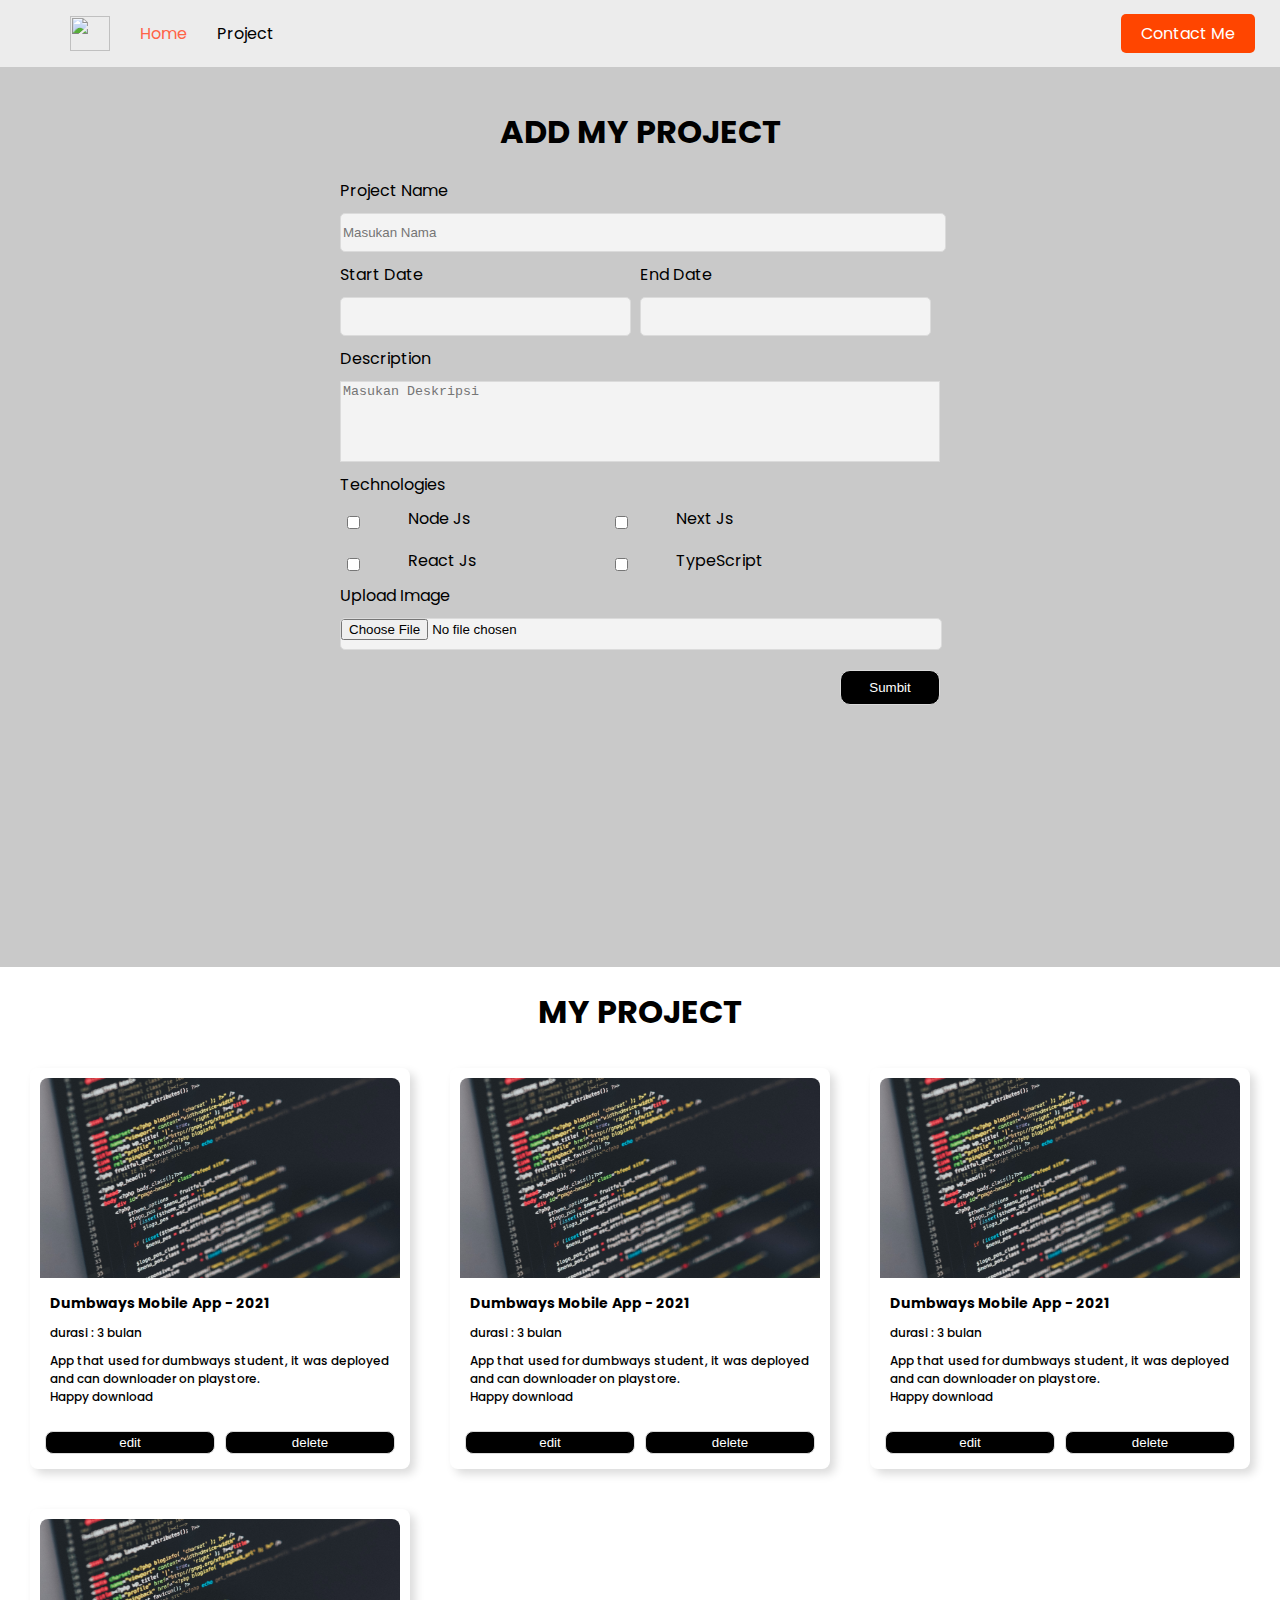
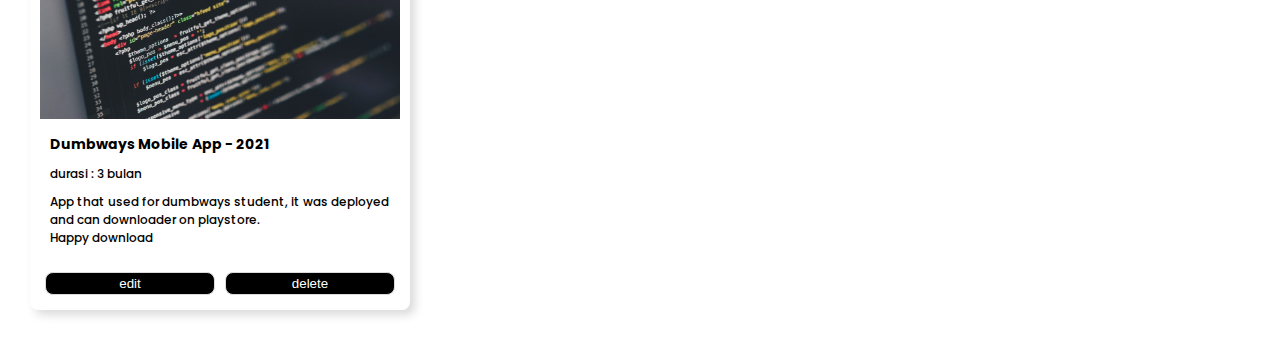
==== blog.html @ 89d11d47 "day 4 personal web" ====
<!DOCTYPE html>
<html lang="en">
  <head>
    <meta charset="UTF-8" />
    <meta http-equiv="X-UA-Compatible" content="IE=edge" />
    <meta name="viewport" content="width=device-width, initial-scale=1.0" />
    <title>Document</title>
    <link rel="stylesheet" href="style/blog.css" />
    <script
      src="https://kit.fontawesome.com/2d2e41954d.js"
      crossorigin="anonymous"
    ></script>
  </head>
  <body>
    <header>
      <nav>
        <div class="nav-left">
          <ul>
            <li>
              <img
                src="https://dumbways.id/assets/images/brandred.png"
                alt=""
              />
            </li>
            <li><a href="./index.html" class="nav-home">Home</a></li>
            <li><a href="./blog.html">Project</a></li>
          </ul>
        </div>
        <div class="nav-right">
          <a href="./contact.html">Contact Me</a>
        </div>
      </nav>
    </header>

    <main>
      <div class="form-project">
        <form onsubmit="handleAddProject()">
          <h1 align="center">ADD MY PROJECT</h1>
          <div class="name">
            <label for="input-name">Project Name</label>
            <input
              type="text"
              id="input-name"
              placeholder="Masukan Nama"
              required
            />
          </div>

          <div class="date">
            <div class="date-start">
              <label for="date-start">Start Date</label>
              <input id="date-start" type="text" required />
            </div>

            <div class="date-end">
              <label for="date-end">End Date</label>
              <input id="date-end" type="text" required />
            </div>
          </div>

          <label for="input-description">Description</label>
          <textarea
            name=""
            cols="4"
            rows="5"
            id="input-description"
            placeholder="Masukan Deskripsi"
          ></textarea>

          <label for="">Technologies</label>
          <table>
            <tr>
              <td><input type="checkbox" name="" id="node" /></td>
              <td><label for="node">Node Js</label></td>
              <td><input type="checkbox" name="" id="next" /></td>
              <td><label for="next">Next Js</label></td>
            </tr>
            <tr>
              <td><input type="checkbox" name="" id="react" /></td>
              <td><label for="react">React Js</label></td>
              <td><input type="checkbox" name="" id="typescript" /></td>
              <td><label for="typescript">TypeScript</label></td>
              <td></td>
            </tr>
          </table>

          <div class="input-file">
            <label for="input-file">Upload Image</label>
            <input type="file" name="" id="input-file" />
          </div>

          <div class="button-group">
            <button onclick="handleAddProject()" type="button">Sumbit</button>
          </div>
        </form>
      </div>

      <div class="my-project">
        <h1 align="center">MY PROJECT</h1>
        <div class="card-project">
          <div class="row">
            <img src="./image/gambar-coding.jpeg" alt="" />
            <h3>Dumbways Mobile App - 2021</h3>
            <p>durasi : 3 bulan</p>
            <p>
              App that used for dumbways student, it was deployed and can
              downloader on playstore. <br />
              Happy download
            </p>
            <div class="icon">
              <i class="fa-brands fa-android" style="color: #000000"></i>
              <i class="fa-brands fa-java" style="color: #000000"></i>
            </div>
            <div class="button-group">
              <button>edit</button>
              <button>delete</button>
            </div>
          </div>
          <div class="row">
            <img src="./image/gambar-coding.jpeg" alt="" />
            <h3>Dumbways Mobile App - 2021</h3>
            <p>durasi : 3 bulan</p>
            <p>
              App that used for dumbways student, it was deployed and can
              downloader on playstore. <br />
              Happy download
            </p>
            <div class="icon">
              <i class="fa-brands fa-android" style="color: #000000"></i>
              <i class="fa-brands fa-java" style="color: #000000"></i>
            </div>
            <div class="button-group">
              <button>edit</button>
              <button>delete</button>
            </div>
          </div>
          <div class="row">
            <img src="./image/gambar-coding.jpeg" alt="" />
            <h3>Dumbways Mobile App - 2021</h3>
            <p>durasi : 3 bulan</p>
            <p>
              App that used for dumbways student, it was deployed and can
              downloader on playstore. <br />
              Happy download
            </p>
            <div class="icon">
              <i class="fa-brands fa-android" style="color: #000000"></i>
              <i class="fa-brands fa-java" style="color: #000000"></i>
            </div>
            <div class="button-group">
              <button>edit</button>
              <button>delete</button>
            </div>
          </div>
          <div class="row">
            <img src="./image/gambar-coding.jpeg" alt="" />
            <h3>Dumbways Mobile App - 2021</h3>
            <p>durasi : 3 bulan</p>
            <p>
              App that used for dumbways student, it was deployed and can
              downloader on playstore. <br />
              Happy download
            </p>
            <div class="icon">
              <i class="fa-brands fa-android" style="color: #000000"></i>
              <i class="fa-brands fa-java" style="color: #000000"></i>
            </div>
            <div class="button-group">
              <button>edit</button>
              <button>delete</button>
            </div>
          </div>
        </div>
      </div>
    </main>

    <script src="js/index.js"></script>
  </body>
</html>
---- style/blog.css ----
@import url("https://fonts.googleapis.com/css2?family=Poppins:wght@300;400;700&display=swap");
body {
  margin: 0;
  font-family: "Poppins", sans-serif;
}
nav {
  background-color: #ececec;
  display: flex;
  align-items: center;
}
nav .nav-left ul {
  display: flex;
  align-items: center;
}
nav .nav-left ul li {
  list-style-type: none;
  margin-left: 30px;
  cursor: pointer;
  display: flex;
  align-items: center;
  justify-content: center;
}

.nav-left {
  flex: 50%;
}

.nav-right {
  flex: 50%;
  text-align: end;
  margin-right: 25px;
}

.nav-right a {
  background-color: orangered;
  padding: 8px 20px;
  color: white;
  border-radius: 5px;
  text-decoration: none;
}

nav > .nav-left > ul > li > img {
  height: 35px;
  width: 40px;
}

nav ul li a {
  text-decoration: none;
  color: black;
}
nav ul li .nav-home {
  color: tomato !important;
}

.form-project {
  background-color: rgb(201, 201, 201);
  width: 100%;
  height: 100vh;
}
form {
  display: flex;
  flex-direction: column;
  padding: 20px;
  width: 600px;
  margin: auto;
}
label {
  margin-top: 10px;
}
input,
select,
textarea,
button {
  margin-top: 10px;
  background-color: #f3f3f3;
  border: 1px solid #dbdbdb;
}
textarea {
  resize: none;
}
input,
select {
  height: 25px;
  border-radius: 5px;
}
.name input {
  height: 35px;
  width: 100%;
}
.date {
  display: flex;
}
.date label,
input {
  display: flex;
  flex-direction: column;
}

.date .date-start {
  width: 50%;
}

.date input {
  width: 95%;
  height: 35px;
}
.date .date-end {
  width: 50%;
}

.form-project .input-file input {
  width: 100%;
  height: 30px;
}

.form-project .button-group {
  width: 100%;
  text-align: right;
}
.form-project .button-group button {
  width: 100px;
  height: 35px;
  border-radius: 10px;
  color: white;
  background-color: black;
  cursor: pointer;
  margin-top: 20px;
}
.form-project .button-group button:hover {
  color: black;
  background-color: #fff;
}
.my-project .card-project {
  display: grid;
  grid-template-columns: 1fr 1fr 1fr;
  gap: 20px;
  margin: 20px;
}
.my-project .card-project .row {
  border-radius: 8px;
  box-shadow: 5px 5px 10px #dbdbdb;
  padding: 10px;
}
.my-project .card-project .row img {
  width: 100%;
  height: 200px;
  border-radius: 8px 8px 0 0;
  margin: 0;
}
.my-project .card-project .row h3 {
  font-size: 14px;
  margin: 10px;
}
.my-project .card-project .row,
p {
  margin: 10px;
  font-size: 12px;
  font-weight: 500;
}
.my-project .card-project .row .icon {
  display: flex;
  margin: 10px;
}
.my-project .card-project .row .icon i {
  font-size: 20px;
  margin-right: 20px;
}
.my-project .card-project .row .button-group {
  display: flex;
  width: 100%;
}
.my-project .card-project .row .button-group button {
  width: 50%;
  margin: 5px;
  color: white;
  background-color: black;
  border-radius: 8px;
  padding: 3px;
}
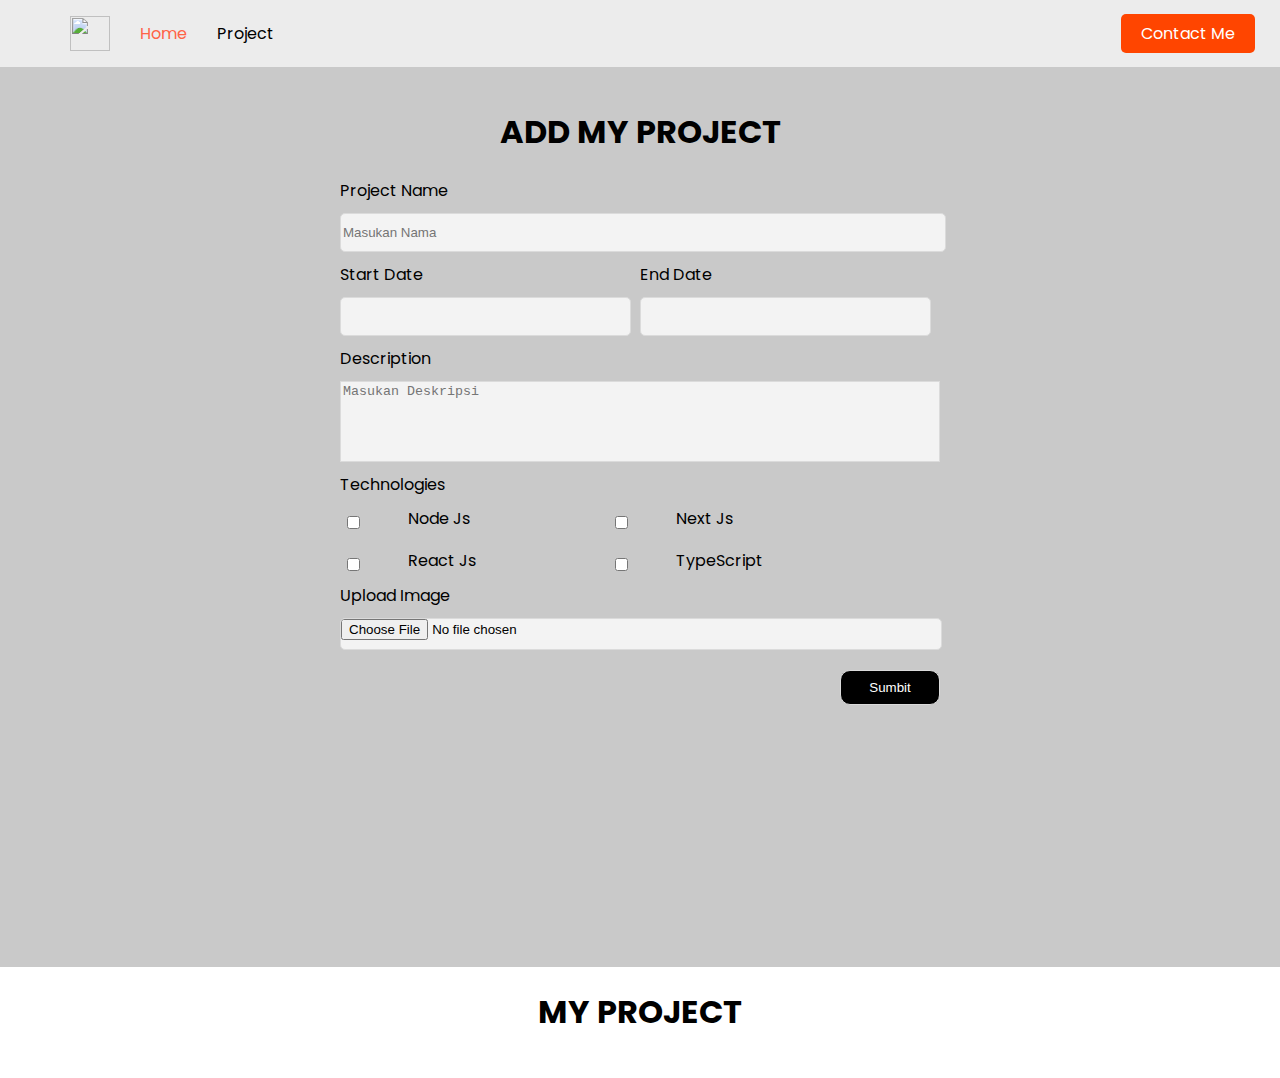
==== commit 4764fdb1: "fix bug submit project" ====
--- a/blog.html
+++ b/blog.html
@@ -34,7 +34,7 @@
 
     <main>
       <div class="form-project">
-        <form onsubmit="handleAddProject()">
+        <form onsubmit="handleAddProject(event)">
           <h1 align="center">ADD MY PROJECT</h1>
           <div class="name">
             <label for="input-name">Project Name</label>
@@ -90,87 +90,14 @@
           </div>
 
           <div class="button-group">
-            <button onclick="handleAddProject()" type="button">Sumbit</button>
+            <button type="submit">Sumbit</button>
           </div>
         </form>
       </div>
 
       <div class="my-project">
         <h1 align="center">MY PROJECT</h1>
-        <div class="card-project">
-          <div class="row">
-            <img src="./image/gambar-coding.jpeg" alt="" />
-            <h3>Dumbways Mobile App - 2021</h3>
-            <p>durasi : 3 bulan</p>
-            <p>
-              App that used for dumbways student, it was deployed and can
-              downloader on playstore. <br />
-              Happy download
-            </p>
-            <div class="icon">
-              <i class="fa-brands fa-android" style="color: #000000"></i>
-              <i class="fa-brands fa-java" style="color: #000000"></i>
-            </div>
-            <div class="button-group">
-              <button>edit</button>
-              <button>delete</button>
-            </div>
-          </div>
-          <div class="row">
-            <img src="./image/gambar-coding.jpeg" alt="" />
-            <h3>Dumbways Mobile App - 2021</h3>
-            <p>durasi : 3 bulan</p>
-            <p>
-              App that used for dumbways student, it was deployed and can
-              downloader on playstore. <br />
-              Happy download
-            </p>
-            <div class="icon">
-              <i class="fa-brands fa-android" style="color: #000000"></i>
-              <i class="fa-brands fa-java" style="color: #000000"></i>
-            </div>
-            <div class="button-group">
-              <button>edit</button>
-              <button>delete</button>
-            </div>
-          </div>
-          <div class="row">
-            <img src="./image/gambar-coding.jpeg" alt="" />
-            <h3>Dumbways Mobile App - 2021</h3>
-            <p>durasi : 3 bulan</p>
-            <p>
-              App that used for dumbways student, it was deployed and can
-              downloader on playstore. <br />
-              Happy download
-            </p>
-            <div class="icon">
-              <i class="fa-brands fa-android" style="color: #000000"></i>
-              <i class="fa-brands fa-java" style="color: #000000"></i>
-            </div>
-            <div class="button-group">
-              <button>edit</button>
-              <button>delete</button>
-            </div>
-          </div>
-          <div class="row">
-            <img src="./image/gambar-coding.jpeg" alt="" />
-            <h3>Dumbways Mobile App - 2021</h3>
-            <p>durasi : 3 bulan</p>
-            <p>
-              App that used for dumbways student, it was deployed and can
-              downloader on playstore. <br />
-              Happy download
-            </p>
-            <div class="icon">
-              <i class="fa-brands fa-android" style="color: #000000"></i>
-              <i class="fa-brands fa-java" style="color: #000000"></i>
-            </div>
-            <div class="button-group">
-              <button>edit</button>
-              <button>delete</button>
-            </div>
-          </div>
-        </div>
+        <div id="card-project" class="card-project"></div>
       </div>
     </main>
 
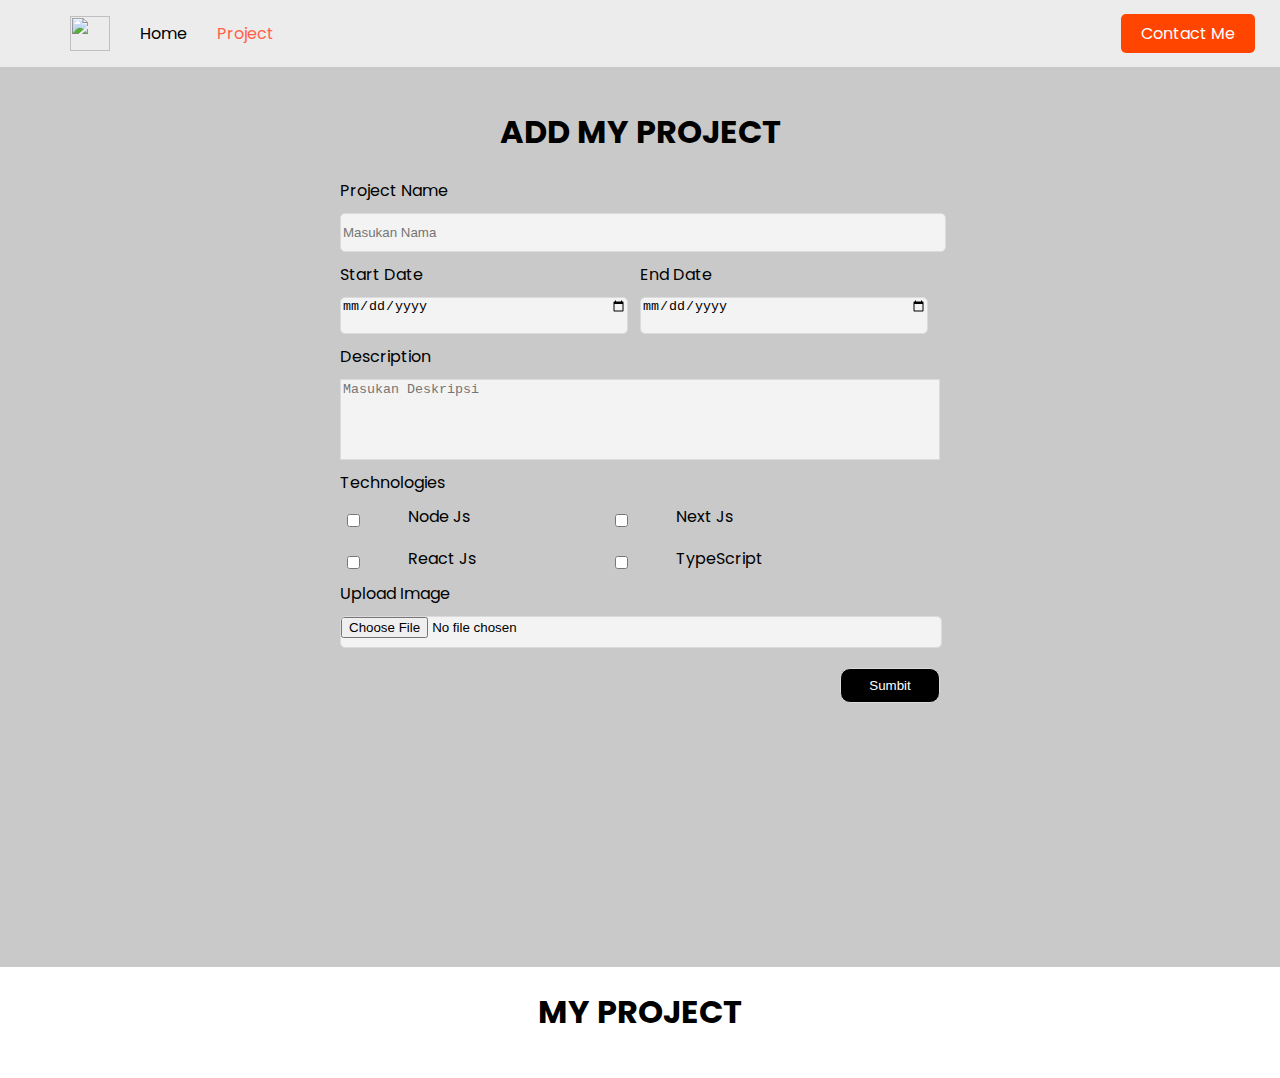
==== commit b05aed52: "added detail project" ====
--- a/blog.html
+++ b/blog.html
@@ -22,8 +22,8 @@
                 alt=""
               />
             </li>
-            <li><a href="./index.html" class="nav-home">Home</a></li>
-            <li><a href="./blog.html">Project</a></li>
+            <li><a href="./index.html">Home</a></li>
+            <li><a href="./blog.html" class="active">Project</a></li>
           </ul>
         </div>
         <div class="nav-right">
@@ -49,12 +49,12 @@
           <div class="date">
             <div class="date-start">
               <label for="date-start">Start Date</label>
-              <input id="date-start" type="text" required />
+              <input id="date-start" type="date" required />
             </div>
 
             <div class="date-end">
               <label for="date-end">End Date</label>
-              <input id="date-end" type="text" required />
+              <input id="date-end" type="date" required />
             </div>
           </div>
 
@@ -97,10 +97,11 @@
 
       <div class="my-project">
         <h1 align="center">MY PROJECT</h1>
-        <div id="card-project" class="card-project"></div>
+        <div id="card-project" class="card-project">
+          
       </div>
     </main>
 
-    <script src="js/index.js"></script>
+    <script src="js/blog.js"></script>
   </body>
 </html>
--- a/style/blog.css
+++ b/style/blog.css
@@ -48,7 +48,7 @@
   text-decoration: none;
   color: black;
 }
-nav ul li .nav-home {
+nav ul li .active {
   color: tomato !important;
 }
 
@@ -132,13 +132,13 @@
 }
 .my-project .card-project {
   display: grid;
-  grid-template-columns: 1fr 1fr 1fr;
+  grid-template-columns: 1fr 1fr 1fr 1fr;
   gap: 20px;
   margin: 20px;
 }
 .my-project .card-project .row {
   border-radius: 8px;
-  box-shadow: 5px 5px 10px #dbdbdb;
+  box-shadow: 0 10px 10px #dbdbdb;
   padding: 10px;
 }
 .my-project .card-project .row img {
@@ -150,6 +150,10 @@
 .my-project .card-project .row h3 {
   font-size: 14px;
   margin: 10px;
+}
+.my-project .card-project .row h3 a {
+  text-decoration: none;
+  color: black;
 }
 .my-project .card-project .row,
 p {
@@ -176,4 +180,10 @@
   background-color: black;
   border-radius: 8px;
   padding: 3px;
+  cursor: pointer;
 }
+
+.my-project .card-project .row .button-group button:hover {
+  background-color: white;
+  color: black;
+}
